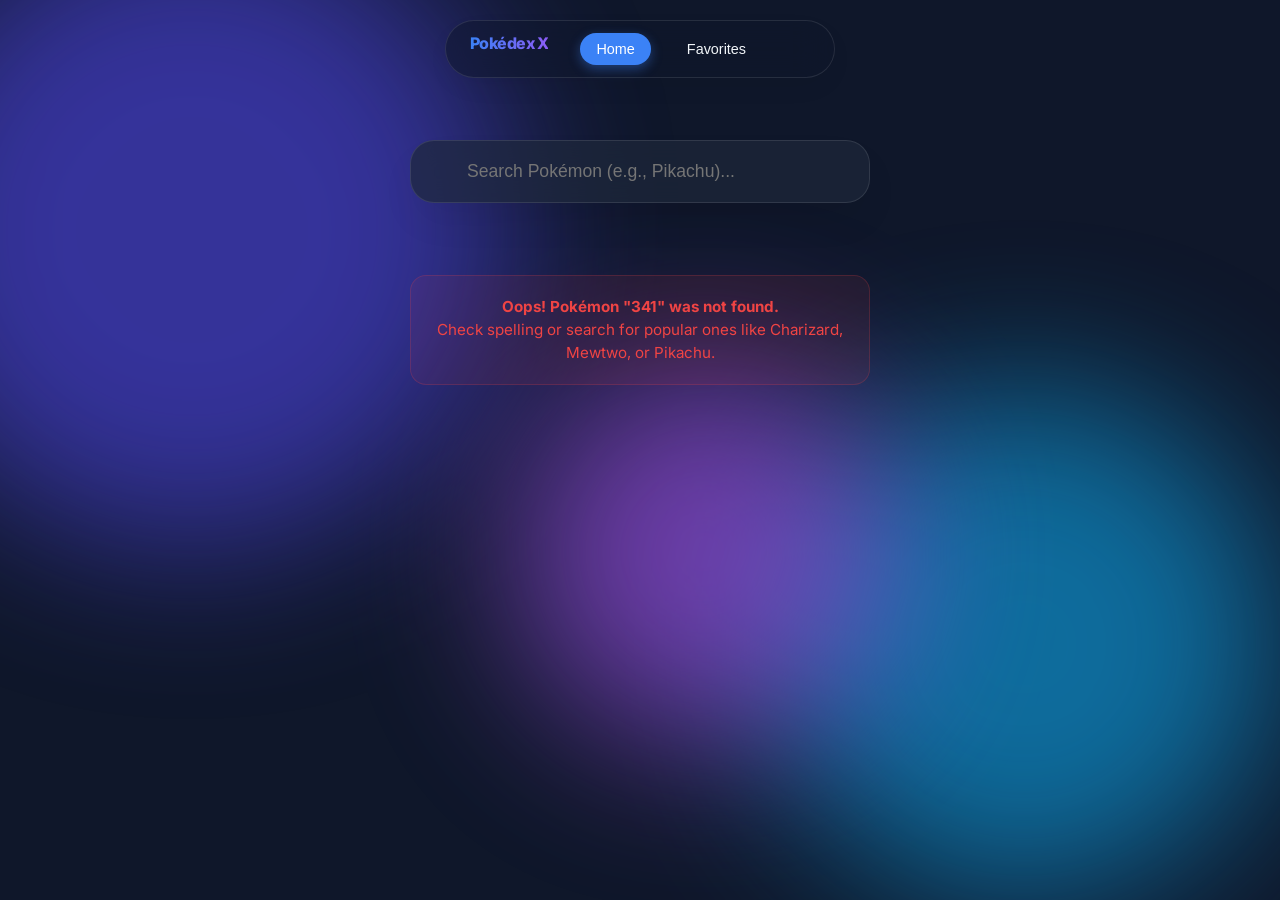
==== index.html @ 72499832 "Initial commit" ====
<!DOCTYPE html>
<html lang="en">
<head>
    <meta charset="UTF-8">
    <meta name="viewport" content="width=device-width, initial-scale=1.0">
    <title>Pokédex X Pro | FAANG Edition</title>
    
    <!-- PWA Meta Tags & Manifest -->
    <link rel="manifest" href="manifest.json">
    <meta name="theme-color" content="#0f172a">
    <meta name="apple-mobile-web-app-capable" content="yes">
    <meta name="apple-mobile-web-app-status-bar-style" content="black-translucent">
    <link rel="apple-touch-icon" href="icon-192.png">
    
    <!-- External Fonts & Icons -->
    <link rel="preconnect" href="https://fonts.googleapis.com">
    <link rel="preconnect" href="https://fonts.gstatic.com" crossorigin>
    <link href="https://fonts.googleapis.com/css2?family=Inter:wght@300;400;600;800&display=swap" rel="stylesheet">
    <script src="https://cdnjs.cloudflare.com/ajax/libs/font-awesome/6.4.0/js/all.min.js"></script>

    <!-- Custom Styles -->
    <link rel="stylesheet" href="style.css">
</head>
<body class="dark-mode">

    <!-- 🌌 Living Background -->
    <div class="bg-canvas">
        <div class="orb primary"></div>
        <div class="orb secondary"></div>
        <div class="orb accent"></div>
    </div>

    <!-- 🧭 Navigation -->
    <nav>
        <span class="nav-brand">Pokédex X</span>
        <button class="nav-btn active" onclick="location.reload()">Home</button>
        <button class="nav-btn" id="favsToggleBtn" onclick="toggleFavoritesSection()">
            <i class="fa-solid fa-heart" style="color: #ef4444; margin-right: 4px;"></i> Favorites
        </button>
        <button class="nav-btn" onclick="toggleTheme()" id="theme-btn" aria-label="Toggle Theme">
            <i class="fa-solid fa-sun"></i>
        </button>
    </nav>

    <!-- 🔍 Main Interface -->
    <main>
        <!-- Pokémon of the Day Banner -->
        <div class="potd-banner" id="potdBanner">
            <div class="potd-content">
                <span class="potd-badge"><i class="fa-solid fa-star"></i> Pokémon of the Day</span>
                <span class="potd-name" id="potdName">---</span>
            </div>
            <button class="potd-btn" id="potdBtn">Catch Daily</button>
        </div>

        <!-- Search Area -->
        <div class="search-container">
            <i class="fa-solid fa-search search-icon"></i>
            <input type="text" class="search-box" id="searchInput" placeholder="Search Pokémon (e.g., Pikachu)..." autocomplete="off">
            
            <!-- Autocomplete Dropdown -->
            <div class="suggestions" id="suggestionsBox"></div>
        </div>

        <!-- ⭐ Favorites Section -->
        <div class="favorites-section" id="favoritesSection">
            <div class="favorites-header">
                <h3><i class="fa-solid fa-heart" style="color: #ef4444; margin-right: 6px;"></i> Your Favorites</h3>
                <button class="clear-favs-btn" onclick="clearAllFavorites()">Clear All</button>
            </div>
            <div class="favorites-grid" id="favoritesGrid">
                <p class="no-favorites-msg">No favorites added yet. Click the heart icon on a Pokémon card!</p>
            </div>
        </div>

        <!-- Status Indicators -->
        <div class="loader-container" id="loader">
            <div class="pokeball-loader">
                <div class="pokeball-loader-top"></div>
                <div class="pokeball-loader-bottom"></div>
                <div class="pokeball-loader-center"></div>
            </div>
            <p class="loader-text">Summoning Pokémon...</p>
        </div>
        
        <div class="error-container" id="errorContainer" style="display: none;">
            <div class="error-msg" id="errorMsg"></div>
            <div class="error-suggestions" id="errorSuggestions"></div>
        </div>

        <!-- 🃏 Pokemon Card -->
        <div class="card" id="pokemonCard">
            <!-- Action Buttons Row -->
            <div class="card-actions">
                <button class="card-action-btn fav-btn" id="favCardBtn" onclick="toggleFavoriteCurrent()" aria-label="Favorite">
                    <i class="fa-regular fa-heart"></i>
                </button>
                <button class="card-action-btn share-btn" id="shareCardBtn" onclick="shareCurrentPokemon()" aria-label="Share">
                    <i class="fa-solid fa-share-nodes"></i>
                </button>
                <button class="card-action-btn sound-btn" onclick="playCry()" aria-label="Play Cry">
                    <i class="fa-solid fa-volume-high"></i>
                </button>
            </div>
            
            <div class="card-content">
                <div class="card-header">
                    <span class="poke-id" id="pokeId">#000</span>
                    <span class="poke-hp">
                        <i class="fa-solid fa-heart" style="color:#ef4444; margin-right:4px;"></i> 
                        <span id="hpVal">0</span> HPs   
                    </span>
                </div>

                <div class="poke-img-container">
                    <div class="poke-shadow"></div>
                    <img id="pokeImg" class="poke-img" src="" alt="Pokemon" loading="lazy">
                </div>

                <h2 class="poke-name" id="pokeName">---</h2>

                <div class="types" id="typesContainer">
                    <!-- Badges injected via JS -->
                </div>

                <div class="stats-container" id="statsContainer">
                    <!-- Stats bars injected via JS -->
                </div>
            </div>
        </div>
    </main>

    <!-- App Logic -->
    <script src="script.js"></script>
</body>
</html>
---- style.css ----
:root {
    /* --- Core Colors --- */
    --bg-dark: #0f172a;
    --bg-light: #f8fafc;
    --glass-dark: rgba(15, 23, 42, 0.6);
    --glass-light: rgba(255, 255, 255, 0.7);
    --border-dark: rgba(255, 255, 255, 0.1);
    --border-light: rgba(0, 0, 0, 0.05);
    --text-main-dark: #f1f5f9;
    --text-sub-dark: #94a3b8;
    --text-main-light: #1e293b;
    --text-sub-light: #64748b;

    /* --- Type Colors (Gradients) --- */
    --t-normal: linear-gradient(135deg, #A8A77A, #898857);
    --t-fire: linear-gradient(135deg, #EE8130, #C95E0D);
    --t-water: linear-gradient(135deg, #6390F0, #3C66C2);
    --t-electric: linear-gradient(135deg, #F7D02C, #D6B10E);
    --t-grass: linear-gradient(135deg, #7AC74C, #569E2E);
    --t-ice: linear-gradient(135deg, #96D9D6, #6FB3B0);
    --t-fighting: linear-gradient(135deg, #C22E28, #961814);
    --t-poison: linear-gradient(135deg, #A33EA1, #7D267B);
    --t-ground: linear-gradient(135deg, #E2BF65, #BFA047);
    --t-flying: linear-gradient(135deg, #A98FF3, #856BD1);
    --t-psychic: linear-gradient(135deg, #F95587, #D13062);
    --t-bug: linear-gradient(135deg, #A6B91A, #85960F);
    --t-rock: linear-gradient(135deg, #B6A136, #917F20);
    --t-ghost: linear-gradient(135deg, #735797, #533973);
    --t-dragon: linear-gradient(135deg, #6F35FC, #4D16D1);
    --t-dark: linear-gradient(135deg, #705746, #4F382A);
    --t-steel: linear-gradient(135deg, #B7B7CE, #9393A8);
    --t-fairy: linear-gradient(135deg, #D685AD, #B5678E);
}

/* --- Global Reset & Base --- */
* { box-sizing: border-box; margin: 0; padding: 0; }

body {
    font-family: 'Inter', sans-serif;
    min-height: 100vh;
    overflow-x: hidden;
    transition: background-color 0.5s ease, color 0.5s ease;
    display: flex;
    flex-direction: column;
    align-items: center;
}

/* --- Dynamic Background Engine --- */
.bg-canvas {
    position: fixed;
    top: 0; left: 0; width: 100%; height: 100%;
    z-index: -1;
    transition: opacity 1s ease;
}

.orb {
    position: absolute;
    border-radius: 50%;
    filter: blur(80px);
    opacity: 0.6;
    animation: float 20s infinite ease-in-out;
}

@keyframes float {
    0%, 100% { transform: translate(0, 0) scale(1); }
    33% { transform: translate(30px, -50px) scale(1.1); }
    66% { transform: translate(-20px, 20px) scale(0.9); }
}

/* Dark Mode Styling */
body.dark-mode {
    background-color: var(--bg-dark);
    color: var(--text-main-dark);
}
body.dark-mode .orb.primary { background: #4f46e5; width: 50vw; height: 50vw; top: -10%; left: -10%; animation-duration: 25s; }
body.dark-mode .orb.secondary { background: #0ea5e9; width: 40vw; height: 40vw; bottom: 0; right: 0; animation-duration: 30s; }
body.dark-mode .orb.accent { background: #a855f7; width: 30vw; height: 30vw; top: 40%; left: 40%; animation-duration: 22s; }

/* Light Mode Styling */
body.light-mode {
    background-color: var(--bg-light);
    color: var(--text-main-light);
}
body.light-mode .orb.primary { background: #bfdbfe; width: 50vw; height: 50vw; top: -10%; left: -10%; opacity: 0.8; }
body.light-mode .orb.secondary { background: #fbcfe8; width: 40vw; height: 40vw; bottom: 0; right: 0; opacity: 0.8; }
body.light-mode .orb.accent { background: #ddd6fe; width: 30vw; height: 30vw; top: 40%; left: 40%; opacity: 0.8; }

/* --- Navbar --- */
nav {
    position: fixed;
    top: 20px;
    z-index: 100;
    display: flex;
    gap: 1rem;
    padding: 0.75rem 1.5rem;
    border-radius: 999px;
    backdrop-filter: blur(20px);
    -webkit-backdrop-filter: blur(20px);
    transition: all 0.3s ease;
    box-shadow: 0 10px 30px -10px rgba(0,0,0,0.1);
}

body.dark-mode nav {
    background: rgba(15, 23, 42, 0.5);
    border: 1px solid var(--border-dark);
}
body.light-mode nav {
    background: rgba(255, 255, 255, 0.6);
    border: 1px solid var(--border-light);
}

.nav-brand { font-weight: 800; letter-spacing: -0.5px; background: linear-gradient(to right, #3b82f6, #8b5cf6); -webkit-background-clip: text; color: transparent; margin-right: 1rem; }
.nav-btn { background: none; border: none; font-size: 0.9rem; font-weight: 500; cursor: pointer; padding: 0.5rem 1rem; border-radius: 20px; color: inherit; transition: all 0.2s; }
.nav-btn:hover { background: rgba(100,100,100,0.1); }
.nav-btn.active { background: #3b82f6; color: white; box-shadow: 0 4px 12px rgba(59, 130, 246, 0.4); }

/* --- Main Content Area --- */
main {
    width: 100%;
    max-width: 500px;
    /* Improved Placement: Increased top padding so navbar doesn't overlap */
    padding: 140px 20px 60px;
    display: flex;
    flex-direction: column;
    gap: 3rem; /* Increased gap for better separation */
    position: relative;
    z-index: 10;
    min-height: 100vh;
}

/* --- Search Component --- */
.search-container { position: relative; width: 100%; z-index: 60; /* Higher than card to ensure suggestions float over */ }

.search-box {
    width: 100%;
    padding: 1.25rem 1.5rem;
    padding-left: 3.5rem;
    font-size: 1.1rem;
    border-radius: 24px;
    border: none;
    outline: none;
    backdrop-filter: blur(12px);
    box-shadow: 0 20px 40px -10px rgba(0,0,0,0.1);
    transition: transform 0.2s, box-shadow 0.2s;
}

body.dark-mode .search-box { background: rgba(30, 41, 59, 0.7); color: white; border: 1px solid var(--border-dark); }
body.light-mode .search-box { background: rgba(255, 255, 255, 0.8); color: #1e293b; border: 1px solid var(--border-light); }

.search-box:focus { transform: translateY(-2px); box-shadow: 0 25px 50px -12px rgba(0,0,0,0.2); }

.search-icon { position: absolute; left: 1.25rem; top: 50%; transform: translateY(-50%); opacity: 0.5; pointer-events: none; }

.suggestions {
    position: absolute;
    top: 110%; left: 0; width: 100%;
    background: rgba(30, 41, 59, 0.95);
    border-radius: 16px;
    overflow: hidden;
    max-height: 0;
    transition: max-height 0.3s cubic-bezier(0.4, 0, 0.2, 1);
    z-index: 100; /* Highest Z-Index for dropdown */
    box-shadow: 0 20px 40px rgba(0,0,0,0.3);
    backdrop-filter: blur(20px);
}
body.light-mode .suggestions { background: rgba(255, 255, 255, 0.95); }

.suggestions.active { max-height: 300px; overflow-y: auto; padding: 0.5rem 0; border: 1px solid rgba(128,128,128,0.1); }

.suggestion-item {
    padding: 0.75rem 1.5rem;
    cursor: pointer;
    text-transform: capitalize;
    display: flex;
    align-items: center;
    justify-content: space-between;
    transition: background 0.2s;
}
.suggestion-item:hover { background: rgba(128,128,128,0.1); }
.suggestion-item span { font-size: 0.9rem; opacity: 0.6; }

/* --- Pokemon Card --- */
.card {
    background: rgba(255, 255, 255, 0.05);
    border-radius: 32px;
    padding: 2.5rem; /* More breathing room */
    position: relative;
    overflow: hidden;
    backdrop-filter: blur(20px);
    -webkit-backdrop-filter: blur(20px);
    border: 1px solid rgba(255,255,255,0.1);
    box-shadow: 0 25px 50px -12px rgba(0,0,0,0.25);
    opacity: 0;
    transform: translateY(20px);
    transition: opacity 0.6s ease, transform 0.6s cubic-bezier(0.34, 1.56, 0.64, 1);
    display: none; /* Hidden by default */
    z-index: 1;
}

.card.visible { opacity: 1; transform: translateY(0); display: block; }

/* Type Dynamic Background for Card */
.card::before {
    content: '';
    position: absolute;
    top: -50%; left: -50%; width: 200%; height: 200%;
    background: radial-gradient(circle at 50% 50%, var(--type-color, rgba(255,255,255,0.1)), transparent 70%);
    opacity: 0.3;
    z-index: 0;
    animation: spin 10s linear infinite;
}

@keyframes spin { from { transform: rotate(0deg); } to { transform: rotate(360deg); } }

.card-content { position: relative; z-index: 1; text-align: center; }

.card-header { display: flex; justify-content: space-between; align-items: flex-start; margin-bottom: 1rem; }
.poke-id { font-size: 1.5rem; font-weight: 800; opacity: 0.3; }
.poke-hp { font-weight: 700; background: rgba(255,255,255,0.2); padding: 0.25rem 0.75rem; border-radius: 99px; font-size: 0.9rem; display: flex; align-items: center; gap: 0.3rem; }

.poke-img-container {
    position: relative;
    height: 250px;
    display: flex;
    justify-content: center;
    align-items: center;
    margin: 1rem 0;
}

.poke-img {
    width: 220px;
    height: 220px;
    filter: drop-shadow(0 15px 30px rgba(0,0,0,0.4));
    z-index: 2;
    transition: transform 0.3s cubic-bezier(0.175, 0.885, 0.32, 1.275);
    cursor: pointer;
}
.poke-img:hover { transform: scale(1.1) rotate(5deg); }
.poke-img:active { transform: scale(0.95); }

.poke-shadow {
    position: absolute;
    bottom: 20px;
    width: 140px;
    height: 20px;
    background: black;
    border-radius: 50%;
    filter: blur(15px);
    opacity: 0.4;
    z-index: 1;
}

.poke-name {
    font-size: 2.5rem;
    font-weight: 800;
    text-transform: capitalize;
    margin-bottom: 0.5rem;
    letter-spacing: -1px;
    background: linear-gradient(to bottom, #fff, #ccc);
    -webkit-background-clip: text;
}
body.light-mode .poke-name { background: linear-gradient(to bottom, #1e293b, #475569); -webkit-background-clip: text; color: transparent; }

.types { display: flex; gap: 0.5rem; justify-content: center; margin-bottom: 2rem; }
.type-badge {
    padding: 0.4rem 1.2rem;
    border-radius: 99px;
    font-size: 0.85rem;
    font-weight: 700;
    text-transform: capitalize;
    color: white;
    box-shadow: 0 4px 15px rgba(0,0,0,0.2);
    text-shadow: 0 1px 2px rgba(0,0,0,0.3);
}

/* --- Stats Section --- */
.stats-container {
    background: rgba(0,0,0,0.2);
    border-radius: 20px;
    padding: 1.5rem;
    backdrop-filter: blur(5px);
}
body.light-mode .stats-container { background: rgba(255,255,255,0.5); }

.stat-row {
    display: flex;
    align-items: center;
    margin-bottom: 0.8rem;
    font-size: 0.85rem;
}
.stat-row:last-child { margin-bottom: 0; }

.stat-label { width: 70px; font-weight: 600; opacity: 0.7; text-transform: capitalize; text-align: left; }
.stat-val { width: 40px; font-weight: 700; text-align: right; margin-right: 10px; }

.stat-bar-bg {
    flex: 1;
    height: 8px;
    background: rgba(150,150,150,0.2);
    border-radius: 4px;
    overflow: hidden;
}

.stat-bar-fill {
    height: 100%;
    border-radius: 4px;
    width: 0%;
    transition: width 1s cubic-bezier(0.4, 0, 0.2, 1);
    background: var(--type-color, #3b82f6);
}

/* --- Action Buttons on Card --- */
.card-actions {
    position: absolute;
    top: 2rem;
    right: 2rem;
    display: flex;
    gap: 0.75rem;
    z-index: 20;
}

.card-action-btn {
    background: rgba(255, 255, 255, 0.1);
    border: 1px solid rgba(255, 255, 255, 0.15);
    color: inherit;
    width: 42px;
    height: 42px;
    border-radius: 50%;
    cursor: pointer;
    display: flex;
    align-items: center;
    justify-content: center;
    transition: all 0.25s cubic-bezier(0.4, 0, 0.2, 1);
    box-shadow: 0 4px 10px rgba(0,0,0,0.1);
    backdrop-filter: blur(5px);
}
body.light-mode .card-action-btn {
    background: rgba(0, 0, 0, 0.05);
    border: 1px solid rgba(0, 0, 0, 0.1);
}

.card-action-btn:hover {
    background: rgba(255, 255, 255, 0.25);
    transform: translateY(-2px) scale(1.05);
    box-shadow: 0 6px 15px rgba(0,0,0,0.15);
}
body.light-mode .card-action-btn:hover {
    background: rgba(0, 0, 0, 0.1);
}

.card-action-btn:active {
    transform: translateY(0) scale(0.95);
}

.card-action-btn.fav-btn.active {
    color: #ef4444;
    background: rgba(239, 68, 68, 0.15);
    border-color: rgba(239, 68, 68, 0.3);
}

/* --- Pokéball Loader --- */
.loader-container {
    display: none;
    flex-direction: column;
    align-items: center;
    justify-content: center;
    margin: 2.5rem auto;
    gap: 1rem;
}

.pokeball-loader {
    width: 60px;
    height: 60px;
    border-radius: 50%;
    border: 4px solid #1e293b;
    position: relative;
    overflow: hidden;
    animation: spin-loader 1.2s cubic-bezier(0.68, -0.55, 0.265, 1.55) infinite;
    box-shadow: 0 10px 20px rgba(0,0,0,0.15);
}
body.light-mode .pokeball-loader {
    border-color: #0f172a;
}

.pokeball-loader-top {
    position: absolute;
    top: 0;
    left: 0;
    width: 100%;
    height: 50%;
    background: #ef4444;
    border-bottom: 2px solid #1e293b;
}

.pokeball-loader-bottom {
    position: absolute;
    bottom: 0;
    left: 0;
    width: 100%;
    height: 50%;
    background: #ffffff;
}

.pokeball-loader-center {
    position: absolute;
    top: 50%;
    left: 50%;
    transform: translate(-50%, -50%);
    width: 18px;
    height: 18px;
    background: #ffffff;
    border: 4px solid #1e293b;
    border-radius: 50%;
    z-index: 5;
}

.loader-text {
    font-size: 0.95rem;
    font-weight: 600;
    color: var(--text-sub-dark);
    animation: pulse-text 1.5s infinite ease-in-out;
}
body.light-mode .loader-text {
    color: var(--text-sub-light);
}

@keyframes spin-loader {
    0% { transform: rotate(0deg); }
    100% { transform: rotate(360deg); }
}

@keyframes pulse-text {
    0%, 100% { opacity: 0.5; }
    50% { opacity: 1; }
}

/* --- Error Container & Suggestions --- */
.error-container {
    display: flex;
    flex-direction: column;
    gap: 1rem;
    margin: 1.5rem 0;
}

.error-msg {
    color: #ef4444;
    background: rgba(239, 68, 68, 0.08);
    padding: 1.25rem;
    border-radius: 16px;
    text-align: center;
    border: 1px solid rgba(239, 68, 68, 0.2);
    font-size: 0.95rem;
    line-height: 1.5;
}

.error-suggestions {
    background: rgba(15, 23, 42, 0.4);
    border: 1px solid var(--border-dark);
    border-radius: 16px;
    padding: 1.25rem;
    display: flex;
    flex-direction: column;
    gap: 0.75rem;
    backdrop-filter: blur(10px);
}
body.light-mode .error-suggestions {
    background: rgba(255, 255, 255, 0.7);
    border-color: var(--border-light);
}

.suggestion-title {
    font-size: 0.85rem;
    font-weight: 700;
    text-transform: uppercase;
    letter-spacing: 0.05em;
    color: var(--text-sub-dark);
}
body.light-mode .suggestion-title {
    color: var(--text-sub-light);
}

.suggestion-links {
    display: flex;
    flex-wrap: wrap;
    gap: 0.5rem;
}

.error-suggest-link {
    background: rgba(255, 255, 255, 0.08);
    border: 1px solid rgba(255, 255, 255, 0.1);
    padding: 0.4rem 0.8rem;
    border-radius: 20px;
    font-size: 0.85rem;
    cursor: pointer;
    text-transform: capitalize;
    color: var(--text-main-dark);
    transition: all 0.2s;
}
body.light-mode .error-suggest-link {
    background: rgba(0, 0, 0, 0.04);
    border-color: rgba(0, 0, 0, 0.06);
    color: var(--text-main-light);
}

.error-suggest-link:hover {
    background: #3b82f6;
    border-color: #3b82f6;
    color: white;
    transform: translateY(-1px);
}

/* --- Pokémon of the Day (POTD) Banner --- */
.potd-banner {
    display: flex;
    justify-content: space-between;
    align-items: center;
    background: linear-gradient(135deg, rgba(59, 130, 246, 0.15), rgba(139, 92, 246, 0.15));
    border: 1px solid rgba(139, 92, 246, 0.25);
    border-radius: 20px;
    padding: 1rem 1.5rem;
    backdrop-filter: blur(10px);
    margin-bottom: -1rem;
    box-shadow: 0 10px 25px -5px rgba(0, 0, 0, 0.1);
}

.potd-content {
    display: flex;
    flex-direction: column;
    gap: 0.25rem;
}

.potd-badge {
    font-size: 0.75rem;
    font-weight: 700;
    text-transform: uppercase;
    letter-spacing: 0.05em;
    color: #a855f7;
    display: flex;
    align-items: center;
    gap: 0.35rem;
}

.potd-name {
    font-size: 1.25rem;
    font-weight: 800;
    text-transform: capitalize;
    letter-spacing: -0.02em;
}

.potd-btn {
    background: linear-gradient(to right, #3b82f6, #8b5cf6);
    border: none;
    color: white;
    padding: 0.5rem 1rem;
    border-radius: 12px;
    font-weight: 700;
    font-size: 0.85rem;
    cursor: pointer;
    box-shadow: 0 4px 12px rgba(139, 92, 246, 0.3);
    transition: all 0.2s;
}

.potd-btn:hover {
    transform: translateY(-2px);
    box-shadow: 0 6px 16px rgba(139, 92, 246, 0.4);
}

.potd-btn:active {
    transform: translateY(0);
}

/* --- Favorites Section & Grid --- */
.favorites-section {
    display: none;
    flex-direction: column;
    gap: 1rem;
    background: rgba(30, 41, 59, 0.4);
    border: 1px solid var(--border-dark);
    border-radius: 24px;
    padding: 1.5rem;
    backdrop-filter: blur(15px);
    box-shadow: 0 20px 40px -10px rgba(0,0,0,0.15);
    margin-top: -1.5rem;
}
body.light-mode .favorites-section {
    background: rgba(255, 255, 255, 0.5);
    border-color: var(--border-light);
}

.favorites-section.active {
    display: flex;
}

.favorites-header {
    display: flex;
    justify-content: space-between;
    align-items: center;
}

.favorites-header h3 {
    font-size: 1.1rem;
    font-weight: 800;
}

.clear-favs-btn {
    background: none;
    border: none;
    color: #ef4444;
    font-size: 0.85rem;
    font-weight: 600;
    cursor: pointer;
    opacity: 0.8;
    transition: opacity 0.2s;
}

.clear-favs-btn:hover {
    opacity: 1;
    text-decoration: underline;
}

.favorites-grid {
    display: grid;
    grid-template-columns: repeat(auto-fill, minmax(110px, 1fr));
    gap: 0.75rem;
    max-height: 240px;
    overflow-y: auto;
    padding-right: 4px;
}

.favorites-grid::-webkit-scrollbar {
    width: 6px;
}
.favorites-grid::-webkit-scrollbar-thumb {
    background: rgba(128, 128, 128, 0.3);
    border-radius: 3px;
}

.no-favorites-msg {
    grid-column: 1 / -1;
    font-size: 0.85rem;
    color: var(--text-sub-dark);
    text-align: center;
    padding: 1.5rem 0;
}
body.light-mode .no-favorites-msg {
    color: var(--text-sub-light);
}

.favorite-mini-card {
    background: rgba(255, 255, 255, 0.05);
    border: 1px solid rgba(255, 255, 255, 0.08);
    border-radius: 16px;
    padding: 0.5rem;
    display: flex;
    flex-direction: column;
    align-items: center;
    position: relative;
    cursor: pointer;
    transition: all 0.2s;
}
body.light-mode .favorite-mini-card {
    background: rgba(0, 0, 0, 0.03);
    border-color: rgba(0, 0, 0, 0.05);
}

.favorite-mini-card:hover {
    transform: translateY(-2px);
    background: rgba(255, 255, 255, 0.08);
    box-shadow: 0 6px 12px rgba(0,0,0,0.1);
}
body.light-mode .favorite-mini-card:hover {
    background: rgba(0, 0, 0, 0.05);
}

.favorite-mini-img {
    width: 60px;
    height: 60px;
    object-fit: contain;
    filter: drop-shadow(0 4px 8px rgba(0,0,0,0.2));
}

.favorite-mini-name {
    font-size: 0.8rem;
    font-weight: 700;
    text-transform: capitalize;
    margin-top: 0.25rem;
    text-align: center;
    width: 100%;
    white-space: nowrap;
    overflow: hidden;
    text-overflow: ellipsis;
}

.remove-fav-mini-btn {
    position: absolute;
    top: 2px;
    right: 2px;
    background: none;
    border: none;
    color: var(--text-sub-dark);
    font-size: 0.85rem;
    cursor: pointer;
    width: 20px;
    height: 20px;
    display: flex;
    align-items: center;
    justify-content: center;
    opacity: 0;
    transition: opacity 0.2s, color 0.2s;
}
body.light-mode .remove-fav-mini-btn {
    color: var(--text-sub-light);
}

.favorite-mini-card:hover .remove-fav-mini-btn {
    opacity: 0.8;
}

.remove-fav-mini-btn:hover {
    opacity: 1 !important;
    color: #ef4444 !important;
}

/* --- Performance / Lazy Loading Animation --- */
.poke-img {
    opacity: 0;
    transition: transform 0.3s cubic-bezier(0.175, 0.885, 0.32, 1.275), opacity 0.4s ease;
}

.poke-img.loaded {
    opacity: 1;
}

/* --- Type-Specific Styling & Animations --- */
.card.type-fire {
    box-shadow: 0 0 35px rgba(238, 129, 48, 0.35);
    animation: pulse-fire 3s infinite ease-in-out;
}
@keyframes pulse-fire {
    0%, 100% { box-shadow: 0 0 35px rgba(238, 129, 48, 0.35); }
    50% { box-shadow: 0 0 55px rgba(238, 129, 48, 0.6); }
}

.card.type-water {
    box-shadow: 0 0 35px rgba(99, 144, 240, 0.35);
    animation: float-water 6s infinite ease-in-out;
}
@keyframes float-water {
    0%, 100% { transform: translateY(0); box-shadow: 0 0 35px rgba(99, 144, 240, 0.35); }
    50% { transform: translateY(-6px); box-shadow: 0 0 50px rgba(99, 144, 240, 0.55); }
}

.card.type-grass {
    box-shadow: 0 0 35px rgba(122, 199, 76, 0.35);
    animation: sway-grass 5s infinite ease-in-out;
}
@keyframes sway-grass {
    0%, 100% { transform: rotate(0deg); }
    50% { transform: rotate(1deg); }
}

.card.type-electric {
    box-shadow: 0 0 35px rgba(247, 208, 44, 0.35);
    animation: spark-electric 4s infinite;
}
@keyframes spark-electric {
    0%, 95%, 100% { transform: scale(1); box-shadow: 0 0 35px rgba(247, 208, 44, 0.35); }
    96%, 98% { transform: scale(1.01) rotate(0.5deg); box-shadow: 0 0 50px rgba(247, 208, 44, 0.6); }
    97%, 99% { transform: scale(1.01) rotate(-0.5deg); }
}

.card.type-psychic {
    box-shadow: 0 0 35px rgba(249, 85, 135, 0.35);
    animation: pulse-psychic 4s infinite ease-in-out;
}
@keyframes pulse-psychic {
    0%, 100% { transform: scale(1); filter: brightness(1); }
    50% { transform: scale(1.02); filter: brightness(1.05); box-shadow: 0 0 55px rgba(249, 85, 135, 0.6); }
}

.card.type-ghost {
    box-shadow: 0 0 35px rgba(115, 87, 151, 0.35);
    animation: drift-ghost 7s infinite ease-in-out;
}
@keyframes drift-ghost {
    0%, 100% { transform: translate(0, 0); opacity: 0.95; }
    50% { transform: translate(-3px, -3px); opacity: 1; box-shadow: 0 0 50px rgba(115, 87, 151, 0.55); }
}

.card.type-dragon {
    box-shadow: 0 0 40px rgba(111, 53, 252, 0.4);
    animation: dragon-breathe 5s infinite ease-in-out;
}
@keyframes dragon-breathe {
    0%, 100% { transform: scale(1); }
    50% { transform: scale(1.01); box-shadow: 0 0 60px rgba(111, 53, 252, 0.7); }
}

.card.type-normal {
    box-shadow: 0 0 25px rgba(168, 167, 122, 0.25);
}

.card.type-ice {
    box-shadow: 0 0 35px rgba(150, 217, 214, 0.35);
    animation: freeze-ice 6s infinite ease-in-out;
}
@keyframes freeze-ice {
    0%, 100% { filter: contrast(1) saturate(1); }
    50% { filter: contrast(1.1) saturate(0.95); box-shadow: 0 0 50px rgba(150, 217, 214, 0.6); }
}

.card.type-fighting {
    box-shadow: 0 0 35px rgba(194, 46, 40, 0.35);
    animation: intensity-fighting 4s infinite ease-in-out;
}
@keyframes intensity-fighting {
    0%, 100% { transform: scale(1); }
    50% { transform: scale(1.015); box-shadow: 0 0 50px rgba(194, 46, 40, 0.65); }
}

.card.type-poison {
    box-shadow: 0 0 35px rgba(163, 62, 161, 0.35);
    animation: bubble-poison 5s infinite ease-in-out;
}
@keyframes bubble-poison {
    0%, 100% { transform: translateY(0); }
    50% { transform: translateY(-3px); box-shadow: 0 0 50px rgba(163, 62, 161, 0.65); }
}

.card.type-ground {
    box-shadow: 0 0 30px rgba(226, 191, 101, 0.3);
}

.card.type-flying {
    box-shadow: 0 0 35px rgba(169, 143, 243, 0.3);
    animation: drift-flying 8s infinite ease-in-out;
}
@keyframes drift-flying {
    0%, 100% { transform: translateY(0) rotate(0deg); }
    50% { transform: translateY(-5px) rotate(0.5deg); }
}

.card.type-bug {
    box-shadow: 0 0 30px rgba(166, 185, 26, 0.3);
}

.card.type-rock {
    box-shadow: 0 0 30px rgba(182, 161, 54, 0.3);
}

.card.type-dark {
    box-shadow: 0 0 35px rgba(112, 87, 70, 0.4);
    animation: shadow-dark 6s infinite ease-in-out;
}
@keyframes shadow-dark {
    0%, 100% { filter: brightness(0.85); }
    50% { filter: brightness(1.05); box-shadow: 0 0 55px rgba(112, 87, 70, 0.7); }
}

.card.type-steel {
    box-shadow: 0 0 30px rgba(183, 183, 206, 0.3);
    animation: shine-steel 5s infinite ease-in-out;
}
@keyframes shine-steel {
    0%, 100% { filter: contrast(1); }
    50% { filter: contrast(1.15) brightness(1.05); }
}

.card.type-fairy {
    box-shadow: 0 0 40px rgba(214, 133, 173, 0.4);
    animation: glitter-fairy 4s infinite ease-in-out;
}
@keyframes glitter-fairy {
    0%, 100% { transform: scale(1); box-shadow: 0 0 40px rgba(214, 133, 173, 0.4); }
    50% { transform: scale(1.02); box-shadow: 0 0 60px rgba(214, 133, 173, 0.75); }
}

.card::before {
    content: '';
    position: absolute;
    top: -50%; left: -50%; width: 200%; height: 200%;
    background: var(--type-color, rgba(255,255,255,0.1)); 
    opacity: 0.25; 
    z-index: 0;
    animation: spin 12s linear infinite;
}

/* --- Responsive Layout Adjustments & Fixed Scroll --- */
html, body {
    max-width: 100vw;
    overflow-x: hidden;
}

@media (max-width: 480px) {
    nav {
        top: 10px;
        padding: 0.5rem 1rem;
        gap: 0.5rem;
        width: calc(100% - 20px);
        border-radius: 20px;
        justify-content: space-between;
    }
    
    .nav-brand {
        margin-right: 0.25rem;
        font-size: 0.95rem;
    }

    .nav-btn {
        padding: 0.4rem 0.75rem;
        font-size: 0.8rem;
    }

    main {
        padding: 100px 12px 40px;
        gap: 1.5rem;
    }

    .potd-banner {
        padding: 0.75rem 1rem;
    }

    .potd-name {
        font-size: 1.1rem;
    }

    .search-box {
        padding: 1rem 1.2rem;
        padding-left: 3rem;
        font-size: 0.95rem;
    }

    .search-icon {
        left: 1.1rem;
    }

    .favorites-section {
        padding: 1rem;
    }

    .card {
        padding: 1.5rem;
        border-radius: 24px;
    }

    .card-actions {
        top: 1rem;
        right: 1rem;
        gap: 0.5rem;
    }

    .card-action-btn {
        width: 36px;
        height: 36px;
    }

    .poke-img-container {
        height: 180px;
    }

    .poke-img {
        width: 160px;
        height: 160px;
    }

    .poke-name {
        font-size: 1.85rem;
    }

    .stats-container {
        padding: 1rem;
    }
}
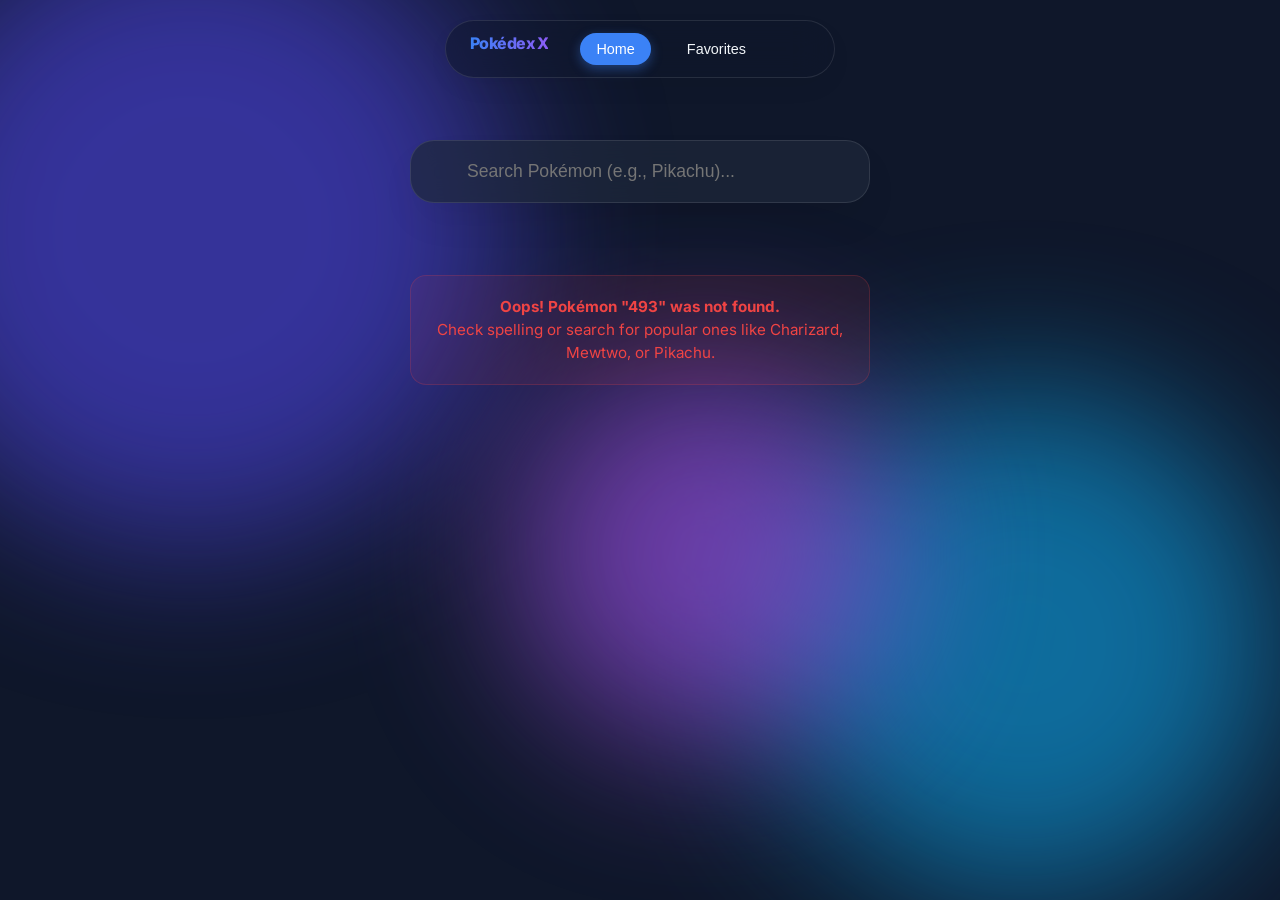
==== commit 112d05d4: "v1.0.0" ====
--- a/index.html
+++ b/index.html
@@ -90,26 +90,28 @@
 
         <!-- 🃏 Pokemon Card -->
         <div class="card" id="pokemonCard">
-            <!-- Action Buttons Row -->
-            <div class="card-actions">
-                <button class="card-action-btn fav-btn" id="favCardBtn" onclick="toggleFavoriteCurrent()" aria-label="Favorite">
-                    <i class="fa-regular fa-heart"></i>
-                </button>
-                <button class="card-action-btn share-btn" id="shareCardBtn" onclick="shareCurrentPokemon()" aria-label="Share">
-                    <i class="fa-solid fa-share-nodes"></i>
-                </button>
-                <button class="card-action-btn sound-btn" onclick="playCry()" aria-label="Play Cry">
-                    <i class="fa-solid fa-volume-high"></i>
-                </button>
-            </div>
-            
             <div class="card-content">
                 <div class="card-header">
-                    <span class="poke-id" id="pokeId">#000</span>
-                    <span class="poke-hp">
-                        <i class="fa-solid fa-heart" style="color:#ef4444; margin-right:4px;"></i> 
-                        <span id="hpVal">0</span> HPs   
-                    </span>
+                    <div class="header-info">
+                        <span class="poke-id" id="pokeId">#000</span>
+                        <span class="poke-hp">
+                            <i class="fa-solid fa-heart" style="color:#ef4444; margin-right:4px;"></i> 
+                            <span id="hpVal">0</span> HP
+                        </span>
+                    </div>
+                    
+                    <!-- Action Buttons Row -->
+                    <div class="card-actions">
+                        <button class="card-action-btn fav-btn" id="favCardBtn" onclick="toggleFavoriteCurrent()" aria-label="Favorite">
+                            <i class="fa-regular fa-heart"></i>
+                        </button>
+                        <button class="card-action-btn share-btn" id="shareCardBtn" onclick="shareCurrentPokemon()" aria-label="Share">
+                            <i class="fa-solid fa-share-nodes"></i>
+                        </button>
+                        <button class="card-action-btn sound-btn" onclick="playCry()" aria-label="Play Cry">
+                            <i class="fa-solid fa-volume-high"></i>
+                        </button>
+                    </div>
                 </div>
 
                 <div class="poke-img-container">
--- a/style.css
+++ b/style.css
@@ -214,9 +214,20 @@
 
 .card-content { position: relative; z-index: 1; text-align: center; }
 
-.card-header { display: flex; justify-content: space-between; align-items: flex-start; margin-bottom: 1rem; }
-.poke-id { font-size: 1.5rem; font-weight: 800; opacity: 0.3; }
-.poke-hp { font-weight: 700; background: rgba(255,255,255,0.2); padding: 0.25rem 0.75rem; border-radius: 99px; font-size: 0.9rem; display: flex; align-items: center; gap: 0.3rem; }
+.card-header { 
+    display: flex; 
+    justify-content: space-between; 
+    align-items: center; 
+    margin-bottom: 1.5rem; 
+}
+.header-info {
+    display: flex;
+    flex-direction: column;
+    align-items: flex-start;
+    gap: 0.35rem;
+}
+.poke-id { font-size: 1.4rem; font-weight: 800; opacity: 0.3; line-height: 1; }
+.poke-hp { font-weight: 700; background: rgba(255,255,255,0.2); padding: 0.25rem 0.75rem; border-radius: 99px; font-size: 0.85rem; display: flex; align-items: center; gap: 0.3rem; line-height: 1; }
 
 .poke-img-container {
     position: relative;
@@ -311,15 +322,19 @@
 
 /* --- Action Buttons on Card --- */
 .card-actions {
-    position: absolute;
-    top: 2rem;
-    right: 2rem;
-    display: flex;
-    gap: 0.75rem;
-    z-index: 20;
+    position: relative !important;
+    top: auto !important;
+    right: auto !important;
+    display: flex !important;
+    gap: 0.5rem !important;
+    align-items: center !important;
+    z-index: 20 !important;
 }
 
 .card-action-btn {
+    position: relative !important;
+    top: auto !important;
+    right: auto !important;
     background: rgba(255, 255, 255, 0.1);
     border: 1px solid rgba(255, 255, 255, 0.15);
     color: inherit;
@@ -944,9 +959,7 @@
     }
 
     .card-actions {
-        top: 1rem;
-        right: 1rem;
-        gap: 0.5rem;
+        gap: 0.35rem;
     }
 
     .card-action-btn {
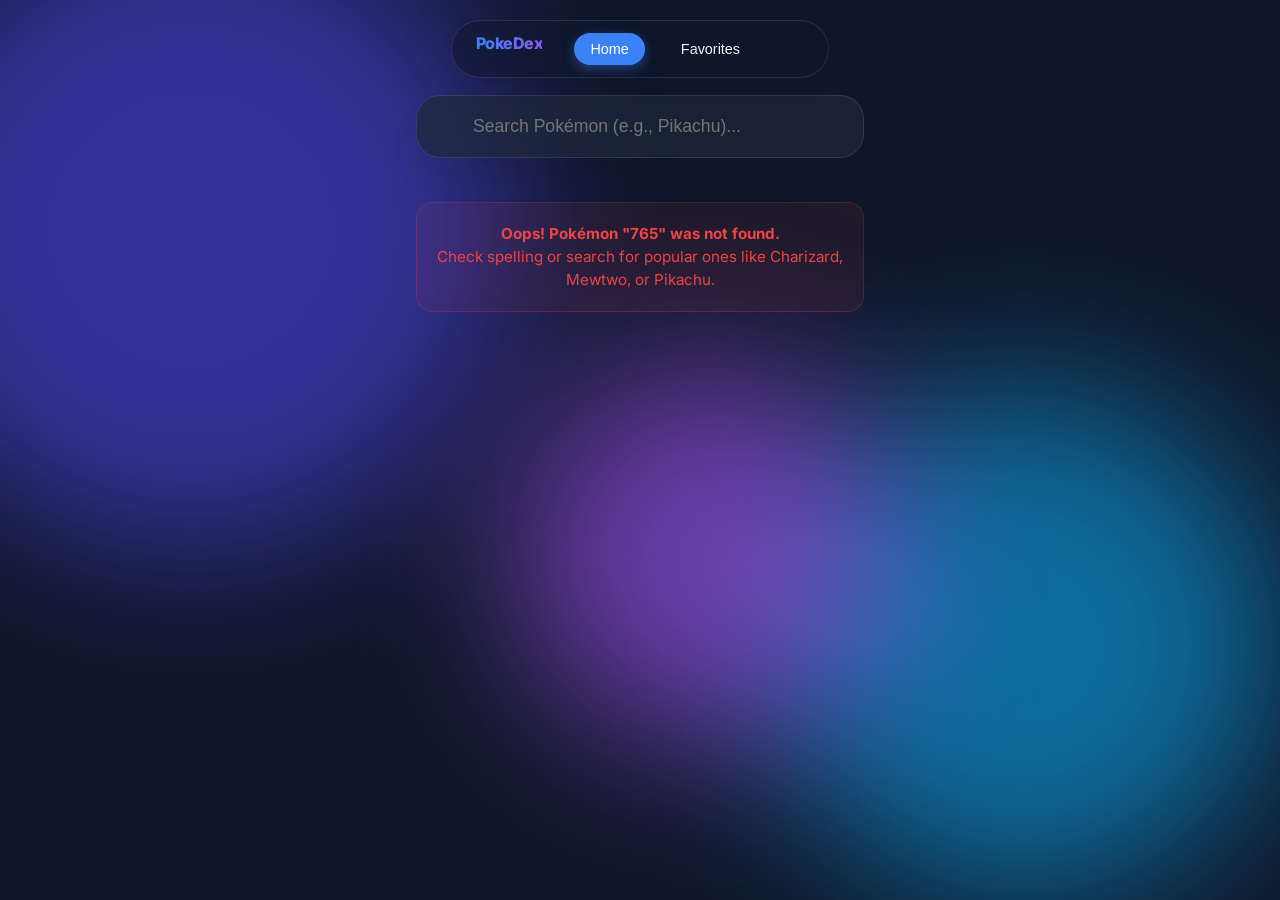
==== commit 572192a7: "v1.1.0" ====
--- a/index.html
+++ b/index.html
@@ -3,7 +3,8 @@
 <head>
     <meta charset="UTF-8">
     <meta name="viewport" content="width=device-width, initial-scale=1.0">
-    <title>Pokédex X Pro | FAANG Edition</title>
+    <title>PokeDex</title>
+    <link rel="icon" type="image/png" href="icon-192.png">
     
     <!-- PWA Meta Tags & Manifest -->
     <link rel="manifest" href="manifest.json">
@@ -32,7 +33,7 @@
 
     <!-- 🧭 Navigation -->
     <nav>
-        <span class="nav-brand">Pokédex X</span>
+        <span class="nav-brand">PokeDex</span>
         <button class="nav-btn active" onclick="location.reload()">Home</button>
         <button class="nav-btn" id="favsToggleBtn" onclick="toggleFavoritesSection()">
             <i class="fa-solid fa-heart" style="color: #ef4444; margin-right: 4px;"></i> Favorites
--- a/style.css
+++ b/style.css
@@ -117,12 +117,11 @@
 /* --- Main Content Area --- */
 main {
     width: 100%;
-    max-width: 500px;
-    /* Improved Placement: Increased top padding so navbar doesn't overlap */
-    padding: 140px 20px 60px;
+    max-width: 480px;
+    padding: 95px 16px 20px;
     display: flex;
     flex-direction: column;
-    gap: 3rem; /* Increased gap for better separation */
+    gap: 1.25rem;
     position: relative;
     z-index: 10;
     min-height: 100vh;
@@ -182,8 +181,8 @@
 /* --- Pokemon Card --- */
 .card {
     background: rgba(255, 255, 255, 0.05);
-    border-radius: 32px;
-    padding: 2.5rem; /* More breathing room */
+    border-radius: 24px;
+    padding: 1.5rem; /* Reduced padding from 2.5rem */
     position: relative;
     overflow: hidden;
     backdrop-filter: blur(20px);
@@ -218,51 +217,51 @@
     display: flex; 
     justify-content: space-between; 
     align-items: center; 
-    margin-bottom: 1.5rem; 
+    margin-bottom: 1rem; /* Reduced margin */
 }
 .header-info {
     display: flex;
     flex-direction: column;
     align-items: flex-start;
-    gap: 0.35rem;
-}
-.poke-id { font-size: 1.4rem; font-weight: 800; opacity: 0.3; line-height: 1; }
-.poke-hp { font-weight: 700; background: rgba(255,255,255,0.2); padding: 0.25rem 0.75rem; border-radius: 99px; font-size: 0.85rem; display: flex; align-items: center; gap: 0.3rem; line-height: 1; }
+    gap: 0.25rem; /* Reduced gap */
+}
+.poke-id { font-size: 1.25rem; font-weight: 800; opacity: 0.3; line-height: 1; }
+.poke-hp { font-weight: 700; background: rgba(255,255,255,0.2); padding: 0.2rem 0.6rem; border-radius: 99px; font-size: 0.8rem; display: flex; align-items: center; gap: 0.25rem; line-height: 1; }
 
 .poke-img-container {
     position: relative;
-    height: 250px;
+    height: 170px; /* Reduced from 250px */
     display: flex;
     justify-content: center;
     align-items: center;
-    margin: 1rem 0;
+    margin: 0.5rem 0; /* Reduced margin */
 }
 
 .poke-img {
-    width: 220px;
-    height: 220px;
-    filter: drop-shadow(0 15px 30px rgba(0,0,0,0.4));
+    width: 150px; /* Reduced from 220px */
+    height: 150px; /* Reduced from 220px */
+    filter: drop-shadow(0 10px 20px rgba(0,0,0,0.4));
     z-index: 2;
-    transition: transform 0.3s cubic-bezier(0.175, 0.885, 0.32, 1.275);
+    transition: transform 0.3s cubic-bezier(0.175, 0.885, 0.32, 1.275), opacity 0.4s ease;
     cursor: pointer;
 }
-.poke-img:hover { transform: scale(1.1) rotate(5deg); }
+.poke-img:hover { transform: scale(1.18) rotate(5deg); }
 .poke-img:active { transform: scale(0.95); }
 
 .poke-shadow {
     position: absolute;
-    bottom: 20px;
-    width: 140px;
-    height: 20px;
+    bottom: 5px; /* Adjusted bottom */
+    width: 110px; /* Adjusted size */
+    height: 12px;
     background: black;
     border-radius: 50%;
-    filter: blur(15px);
+    filter: blur(12px);
     opacity: 0.4;
     z-index: 1;
 }
 
 .poke-name {
-    font-size: 2.5rem;
+    font-size: 2rem; /* Reduced from 2.5rem */
     font-weight: 800;
     text-transform: capitalize;
     margin-bottom: 0.5rem;
@@ -272,23 +271,23 @@
 }
 body.light-mode .poke-name { background: linear-gradient(to bottom, #1e293b, #475569); -webkit-background-clip: text; color: transparent; }
 
-.types { display: flex; gap: 0.5rem; justify-content: center; margin-bottom: 2rem; }
+.types { display: flex; gap: 0.5rem; justify-content: center; margin-bottom: 1.25rem; }
 .type-badge {
-    padding: 0.4rem 1.2rem;
+    padding: 0.3rem 1rem;
     border-radius: 99px;
-    font-size: 0.85rem;
+    font-size: 0.8rem;
     font-weight: 700;
     text-transform: capitalize;
     color: white;
-    box-shadow: 0 4px 15px rgba(0,0,0,0.2);
+    box-shadow: 0 4px 10px rgba(0,0,0,0.15);
     text-shadow: 0 1px 2px rgba(0,0,0,0.3);
 }
 
 /* --- Stats Section --- */
 .stats-container {
     background: rgba(0,0,0,0.2);
-    border-radius: 20px;
-    padding: 1.5rem;
+    border-radius: 16px;
+    padding: 1rem;
     backdrop-filter: blur(5px);
 }
 body.light-mode .stats-container { background: rgba(255,255,255,0.5); }
@@ -296,8 +295,8 @@
 .stat-row {
     display: flex;
     align-items: center;
-    margin-bottom: 0.8rem;
-    font-size: 0.85rem;
+    margin-bottom: 0.55rem;
+    font-size: 0.8rem;
 }
 .stat-row:last-child { margin-bottom: 0; }
 
@@ -534,7 +533,6 @@
     border-radius: 20px;
     padding: 1rem 1.5rem;
     backdrop-filter: blur(10px);
-    margin-bottom: -1rem;
     box-shadow: 0 10px 25px -5px rgba(0, 0, 0, 0.1);
 }
 
